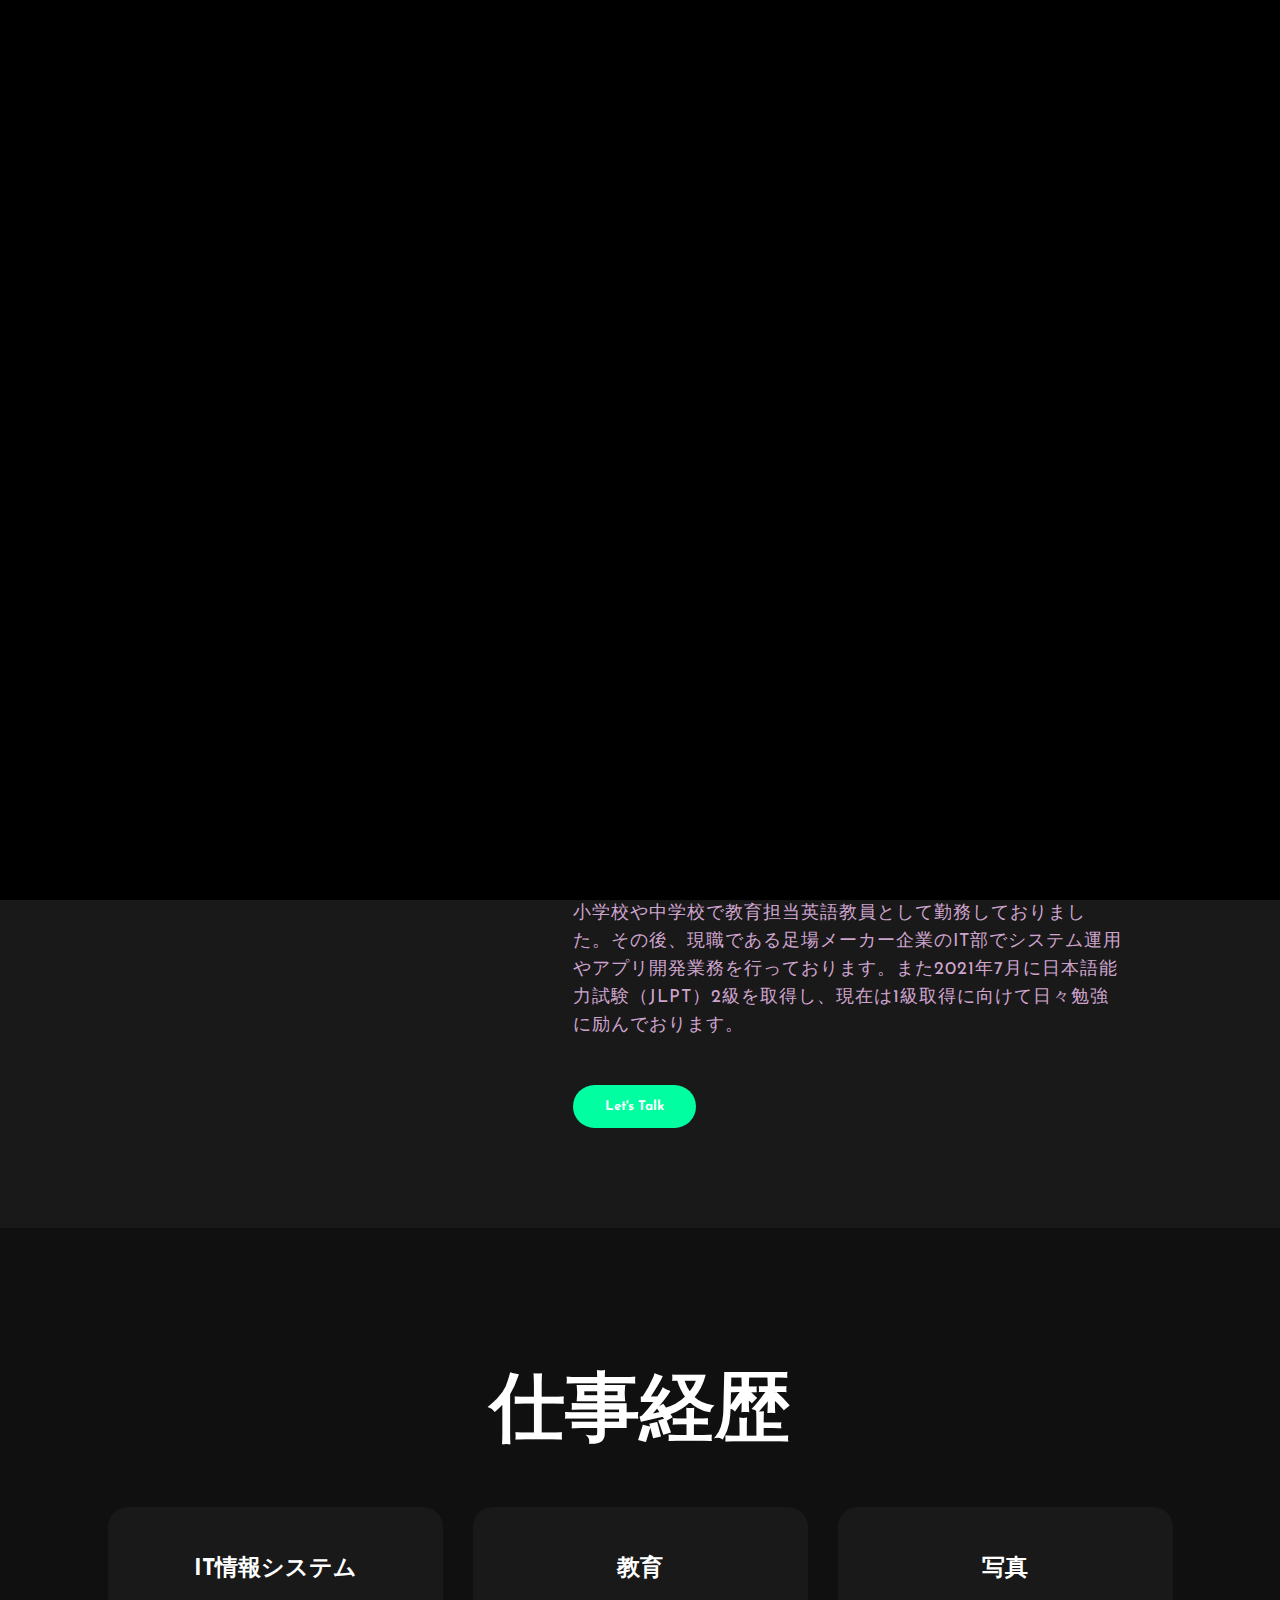
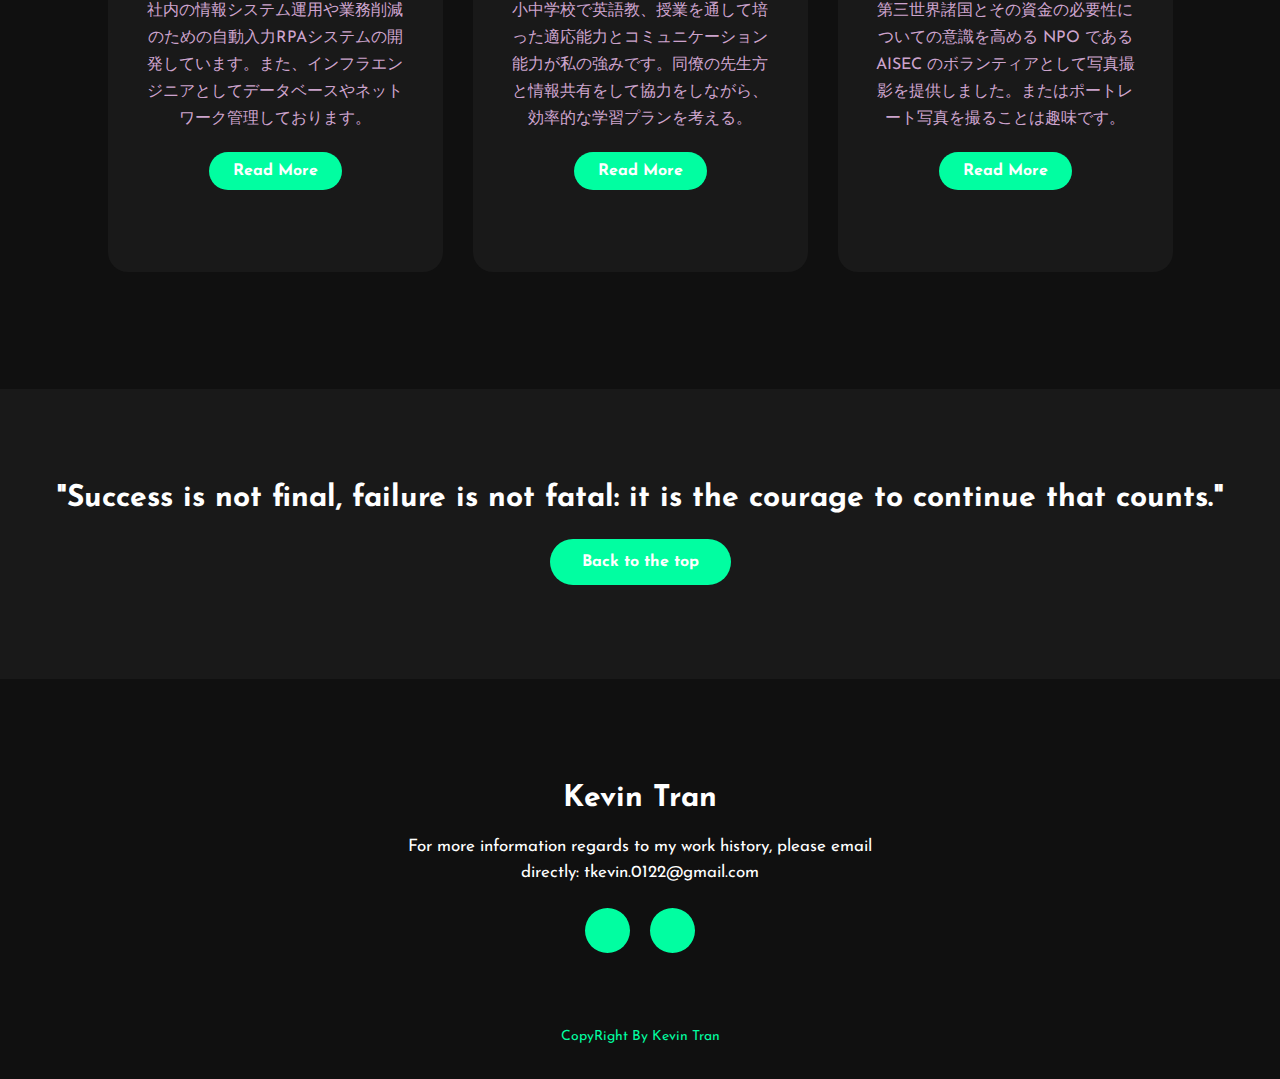
==== indexjp.html @ 2276c2dc "Add files via upload" ====
<!DOCTYPE html>
<html>
<head>
	<title>Portfolio website</title>
	<link rel="stylesheet" type="text/css" href="css/style.css">

	<link rel="preconnect" href="https://fonts.gstatic.com">
  <link href="https://fonts.googleapis.com/css2?family=Josefin+Sans:ital,wght@0,100;0,200;0,300;0,400;0,500;0,600;0,700;1,100;1,200;1,300;1,400;1,500;1,600;1,700&display=swap" rel="stylesheet">

  <link rel="stylesheet" href="https://cdnjs.cloudflare.com/ajax/libs/font-awesome/5.15.3/css/all.min.css" integrity="sha512-iBBXm8fW90+nuLcSKlbmrPcLa0OT92xO1BIsZ+ywDWZCvqsWgccV3gFoRBv0z+8dLJgyAHIhR35VZc2oM/gI1w==" crossorigin="anonymous" referrerpolicy="no-referrer" />

</head>
<body>
	<!----hero Section start---->
	<div class = "loader_bg">
		<div class ="loader"></div></div>
	<div class="hero">
		<nav>
			<h2 class="logo">Portfolio<span>lio</span></h2>
			<ul>
				<li><a href="#">ホーム</a></li>
				<li><a href="#about">プロフィール</a></li>
				<li><a href="#service">仕事経歴</a></li>
				<li><a href="#">ポートフォリオ</a></li>
				<li><a href="./contactjp.html">問い合わせ</a></li>
			</ul>
			<a href="./index.html" class="btn">English</a>
		</nav>

		<div class="content">
			<h1>ケビン <span>トラン</span></h1>
			<h4></h4>
			<h3>元ネットワークインフラ、WebやRPAエンジニア。</h3>
			<!-- <div class="newslatter">
				<form>
					<input type="email" name="email" id="mail" placeholder="Enter Your Email">
					<input type="submit" name="submit" value="Lets Start">
				</form>
			</div> -->
		</div>
	</div>

	<!----About section start---->
	<section class="about">
		<section id = "about">
		<div class="main">
			<img src="img/2.jpg">
			<div class="about-text">
				<h2>プロフィール</h2>
				<h5>開発者 <span>とデザイナー</span></h5>
				<p>オーストラリアでシドニー工科大学在学中に2年間IT会社のチームメンバーの一員としてシステム管理の仕事をしておりました。大学卒業後の2017年に日本へ移住し、約５年間大阪市内の小学校や中学校で教育担当英語教員として勤務しておりました。その後、現職である足場メーカー企業のIT部でシステム運用やアプリ開発業務を行っております。また2021年7月に日本語能力試験（JLPT）2級を取得し、現在は1級取得に向けて日々勉強に励んでおります。</p>
				<button type="button">Let's Talk</button>
				</div>
			</div>
		</section>
	</section>

	<!-----service section start----------->
	<div class="service">
		<section id = "service">
		<div class="title">
			<h2>仕事経歴</h2>
		</div>

		<div class="box">
			<div class="card">
				<i class="fas fa-bars"></i>
				<h5>IT情報システム</h5>
				<div class="pra">
					<p>社内の情報システム運用や業務削減のための自動入力RPAシステムの開発しています。また、インフラエンジニアとしてデータベースやネットワーク管理しております。</p>

					<p style="text-align: center;">
						<a class="button" href="#">Read More</a>
					</p>
				</div>
			</div>

			<div class="card">
				<i class="far fa-user"></i>
				<h5>教育</h5>
				<div class="pra">
					<p>小中学校で英語教、授業を通して培った適応能力とコミュニケーション能力が私の強みです。同僚の先生方と情報共有をして協力をしながら、効率的な学習プランを考える。</p>

					<p style="text-align: center;">
						<a class="button" href="#">Read More</a>
					</p>
				</div>
			</div>

			<div class="card">
				<i class="fas fa-camera"></i>
				<h5>写真</h5>
				<div class="pra">
					<p>第三世界諸国とその資金の必要性についての意識を高める NPO である AISEC のボランティアとして写真撮影を提供しました。またはポートレート写真を撮ることは趣味です。</p>

					<p style="text-align: center;">
						<a class="button" href="#">Read More</a>
					</p>
				</div>
			</div>
		</div>
		</section>
	</div>

	<!------Contact Me------>
	<div class="contact-me">
		<p>"Success is not final, failure is not fatal: it is the courage to continue that counts."</p>
		<a class="button-two" href="#">Back to the top</a>
	</div>

	<!------footer start--------->
	<footer>
		<p>Kevin Tran</p>
		<p>For more information regards to my work history, please email directly: tkevin.0122@gmail.com</p>
		<div class="social">
			<a href="https://www.instagram.com/kevinidles/?hl=en"><i class="fab fa-instagram"></i></a>
			<a href="https://www.linkedin.com/in/kevin-tran-0b7322203/"><i class="fab fa-linkedin"></i></a>
		</div>
		<p class="end">CopyRight By Kevin Tran</p>
	</footer>
	<script src="https://cdnjs.cloudflare.com/ajax/libs/jquery/3.4.1/jquery.min.js"></script>
		<script>
				setTimeout(function(){
						$('.loader_bg').fadeToggle();
				}, 1500);
		</script>
</body>
</html>
---- css/style.css ----
*{
	padding: 0;
	margin: 0;
	font-family: 'Josefin Sans', sans-serif;
	box-sizing: border-box;

}

.loader_bg{
    position: fixed;
    z-index: 999999;
    background: #000000;
    width: 100%;
    height: 100%;
}
.loader{
    border: 0 solid transparent;
    border-radius: 50%;
    width: 150px;
    height: 150px;
    position: absolute;
    top: calc(50vh - 75px);
    left: calc(50vw - 75px);
}
.loader:before, .loader:after{
    content: '';
    border: 1em solid #01FEA1;
    border-radius: 50%;
    width: inherit;
    height: inherit;
    position: absolute;
    top: 0;
    left: 0;
    animation: loader 2s linear infinite;
    opacity: 0;
}
.loader:before{
    animation-delay: .5s;
}
@keyframes loader{
    0%{
        transform: scale(0);
        opacity: 0;
    }
    50%{
        opacity: 1;
    }
    100%{
        transform: scale(1);
        opacity: 0;
    }
}




/* ///// inputs /////*/
@import url(https://fonts.googleapis.com/css?family=Montserrat:400,700);

body { background:rgb(30,30,40); }
form { max-width:420px; margin:50px auto; }

.feedback-input {
  color:white;
  font-family: Helvetica, Arial, sans-serif;
  font-weight:500;
  font-size: 18px;
  border-radius: 5px;
  line-height: 22px;
  background-color: transparent;
  border:2px solid #01FEA1;
  transition: all 0.3s;
  padding: 13px;
  margin-bottom: 15px;
  width:100%;
  box-sizing: border-box;
  outline:0;
}

.feedback-input:focus { border:2px solid #CC4949; }

textarea {
  height: 150px;
  line-height: 150%;
  resize:vertical;
}

[type="submit"] {
  font-family: 'Montserrat', Arial, Helvetica, sans-serif;
  width: 100%;
  background:#01FEA1;
  border-radius:5px;
  border:0;
  cursor:pointer;
  color:white;
  font-size:24px;
  padding-top:10px;
  padding-bottom:10px;
  transition: all 0.3s;
  margin-top:-4px;
  font-weight:700;
}
[type="submit"]:hover { background:#000000; }



.hero{
	height: 60vh;
	width: 100%;
	background-size: 50%;
	background-position: 90% 80%;
	background-color: black;
	/*background-image: url(../img/background.jpg) ;
	background-repeat: no-repeat;*/
}

.hero2{
	height: 20vh;
	width: 100%;
	background-size: 10%;
	background-position: 90% 80%;
	background-color: black;
	/*background-image: url(../img/background.jpg) ;
	background-repeat: no-repeat;*/
}

html{
	scroll-behavior: smooth;


}


nav{
	display: flex;
	align-items: center;
	justify-content: space-between;
	padding-top: 10px;
	padding-left: 8%;
	padding-right: 8%;
}
.logo{
	color: white;
	font-size: 50px;
	letter-spacing: 1px;
	cursor: pointer;
}
span{
	color: #01FEA1;
}
nav ul li{
	list-style-type: none;
	display: inline-block;
	padding: 10px 35px;
}
nav ul li a{
	color: white;
	text-decoration: none;
	font-weight: bold;
	text-transform: capitalize;
	font-size: 30px;
}
nav ul li a:hover{
	color: #01FEA1;
	transition: .4s;
}
.btn{
	background-color:#01FEA1;
	color: white;
	text-decoration: none;
	border: 2px solid transparent;
	font-weight: bold;
	padding: 10px 25px;
	border-radius: 30px;
	transition: transform .4s;
}
.btn:hover{
	transform: scale(1.2);
}
.content{
	position: absolute;
	top: 40%;
	left:8%;
	transform: translateY(-50%);
}
h1{
	color: white;
	margin: 40px 0px 20px;
	font-size: 40spx;
}
h3{
	color: white;
	font-size: 25px;
	margin-bottom: 50px;
}
h4{
	color: #01FEA1;
	letter-spacing: 2px;
	font-size: 40px;
}
.newslatter form{
	width: 380px;
	max-width: 100%;
	position: relative;
}
.newslatter form input:first-child{
	display: inline-block;
	width: 100%;
	padding: 14px 130px 14px 15px;
	border: 2px solid #01FEA1;
	outline: none;
	border-radius: 30px;
}
.newslatter form input:last-child{
	position: absolute;
	display: inline-block;
	outline: none;
	border: none;
	padding: 10px 30px;
	border-radius: 30px;
	background-color:#01FEA1;
	color: white;
	box-shadow: 0px 0px 5px #000, 0px 0px 15px #858585;
	top: 6px;
	right: 6px;
}

.about{
	width: 100%;
	padding: 100px 0px;
	background-color: #191919;
}
.about img{
	height: auto;
	width: 250px;
	border-radius: 50%;
}
.about-text{
	width: 550px;
}
.main{
	width: 1130px;
	max-width: 95%;
	margin: 0 auto;
	display: flex;
	align-items: center;
	justify-content: space-around;
}
.about-text h2{
	color: white;
	font-size: 75px;
	text-transform: capitalize;
	margin-bottom: 20px;
}
.about-text h5{
	color: white;
	letter-spacing: 2px;
	font-size: 22px;
	margin-bottom: 25px;
	text-transform: capitalize;
}
.about-text p{
	color: #fcfc;
	letter-spacing: 1px;
	line-height: 28px;
	font-size: 18px;
	margin-bottom: 45px;
}
button{
	background-color:#01FEA1;
	color: white;
	text-decoration: none;
	border: 2px solid transparent;
	font-weight: bold;
	padding: 13px 30px;
	border-radius: 30px;
	transition: .4s;
}
button:hover{
	background-color: transparent;
	border: 2px solid #01FEA1;
	cursor: pointer;
}

.service{
	background: #101010;
	width: 100%;
	padding: 100px 0px;
}
.title h2{
	color: white;
	font-size: 75px;
	width: 1130px;
	margin: 30px auto;
	text-align: center;
}
.box{
	display: flex;
	justify-content: center;
	align-items: center;
	min-height: 400px;
}
.card{
	height: 365px;
	width: 335px;
	padding: 20px 35px;
	background: #191919;
	border-radius: 20px;
	margin: 15px;
	position: relative;
	overflow: hidden;
	text-align: center;
}
.card i{
	font-size: 50px;
	display: block;
	text-align: center;
	margin: 25px 0px;
	color: #01FEA1;

}
h5{
	color: white;
	font-size: 23px;
	margin-bottom: 15px;
}
.pra p{
	color: #fcfc;
	font-size: 16px;
	line-height: 27px;
	margin-bottom: 25px;
}
.card .button{
	background-color:#01FEA1;
	color: white;
	text-decoration: none;
	border: 2px solid transparent;
	font-weight: bold;
	padding: 9px 22px;
	border-radius: 30px;
	transition: .4s;
}
.card .button:hover{
	background-color: transparent;
	border: 2px solid #01FEA1;
	cursor: pointer;
}
.contact-me{
	width: 100%;
	height: 290px;
	background: #191919;
	display: flex;
	align-items: center;
	flex-direction: column;
	justify-content: center;
}
.contact-me p{
	color: white;
	font-size: 30px;
	font-weight: bold;
	margin-bottom: 25px;
}
.contact-me .button-two{
	background-color:#01FEA1;
	color: white;
	text-decoration: none;
	border: 2px solid transparent;
	font-weight: bold;
	padding: 13px 30px;
	border-radius: 30px;
	transition: .4s;
}
.contact-me .button-two:hover{
	background-color: transparent;
	border: 2px solid #01FEA1;
	cursor: pointer;
}
footer{
	position: relative;
	width: 100%;
	height: 400px;
	background: #101010;
	display: flex;
	flex-direction: column;
	align-items: center;
	justify-content: center;
}
footer p:nth-child(1){
	font-size: 30px;
	color: white;
	margin-bottom: 20px;
	font-weight: bold;
}
footer p:nth-child(2){
	color: white;
	font-size: 17px;
	width: 500px;
	text-align: center;
	line-height: 26px;
}
.social{
	display: flex;
}
.social a{
	width: 45px;
	height: 45px;
	display: flex;
	align-items: center;
	justify-content: center;
	background:  #01FEA1;
	border-radius: 50%;
	margin: 22px 10px;
	color: white;
	text-decoration: none;
	font-size: 20px;
}
.social a:hover{
	transform: scale(1.3);
	transition: .3s;
}
.end{
	position: absolute;
	color:#01FEA1;
	bottom: 35px;
	font-size: 14px;
}
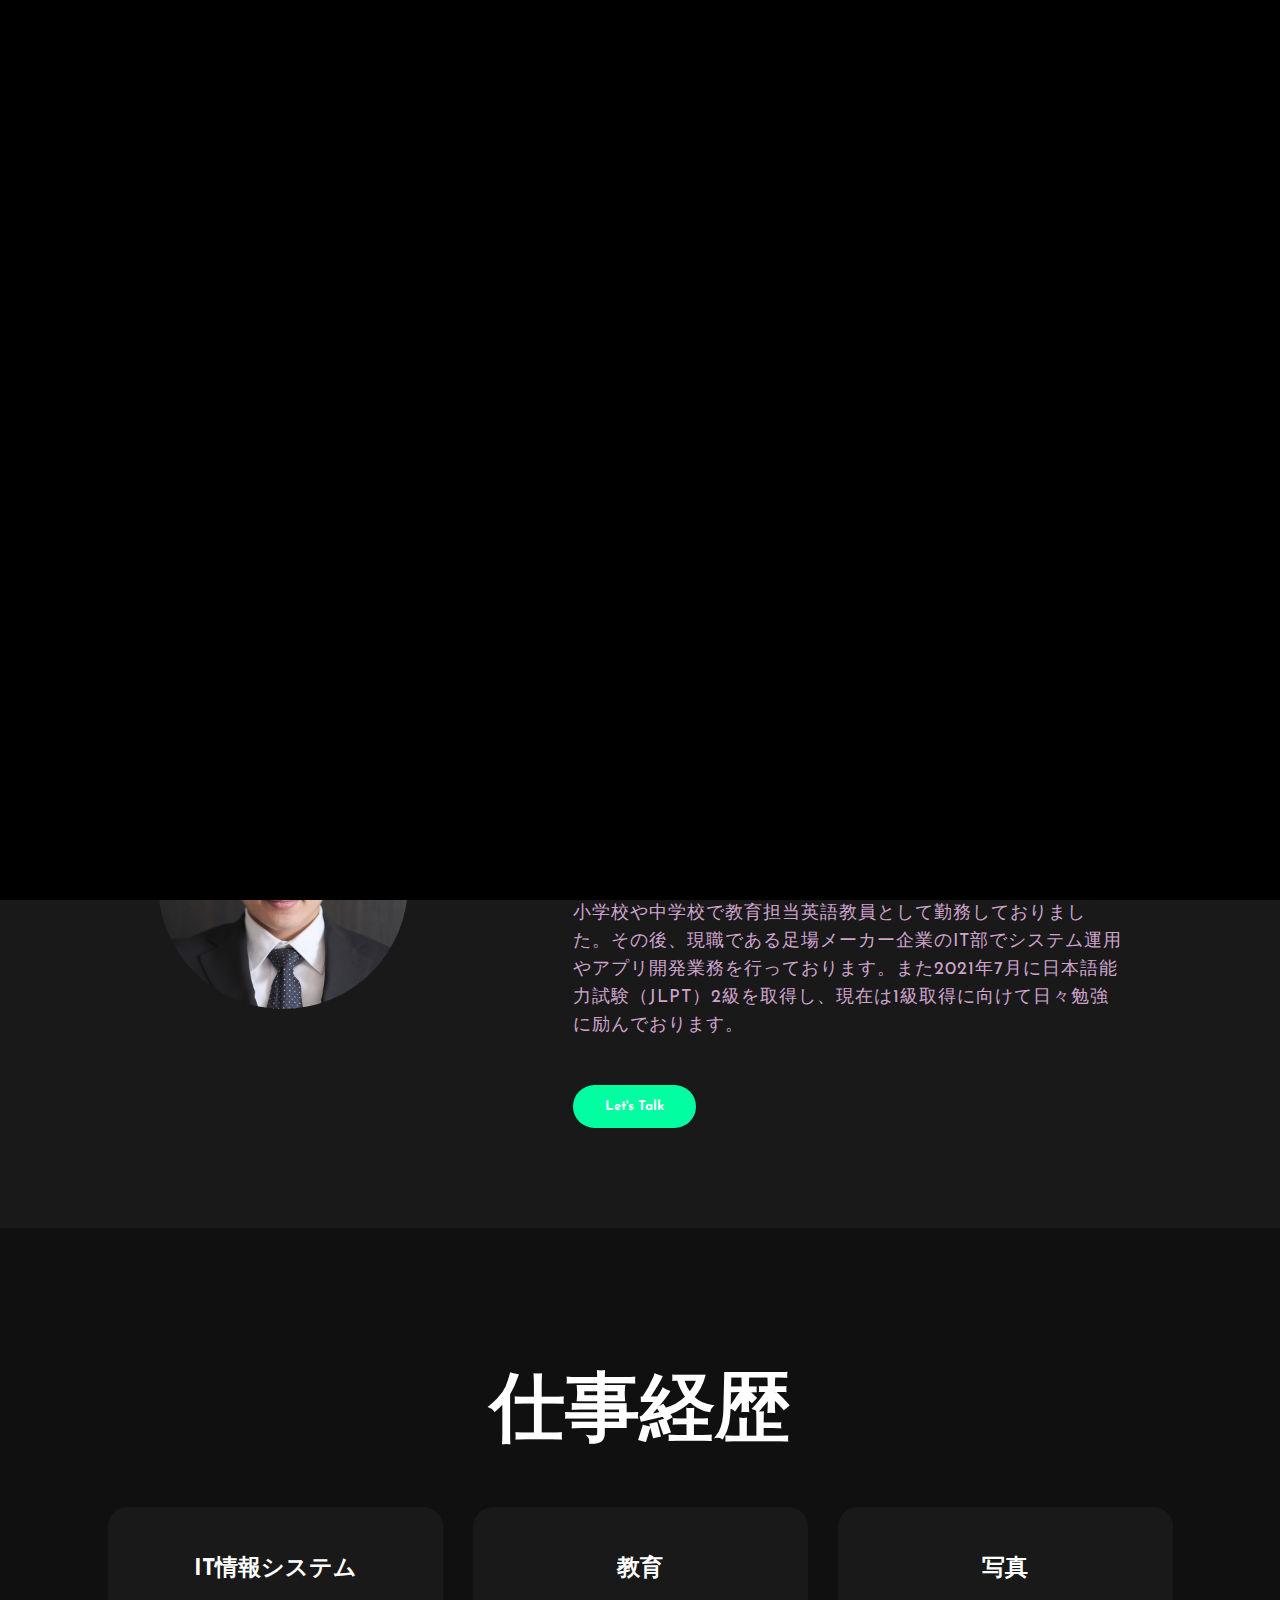
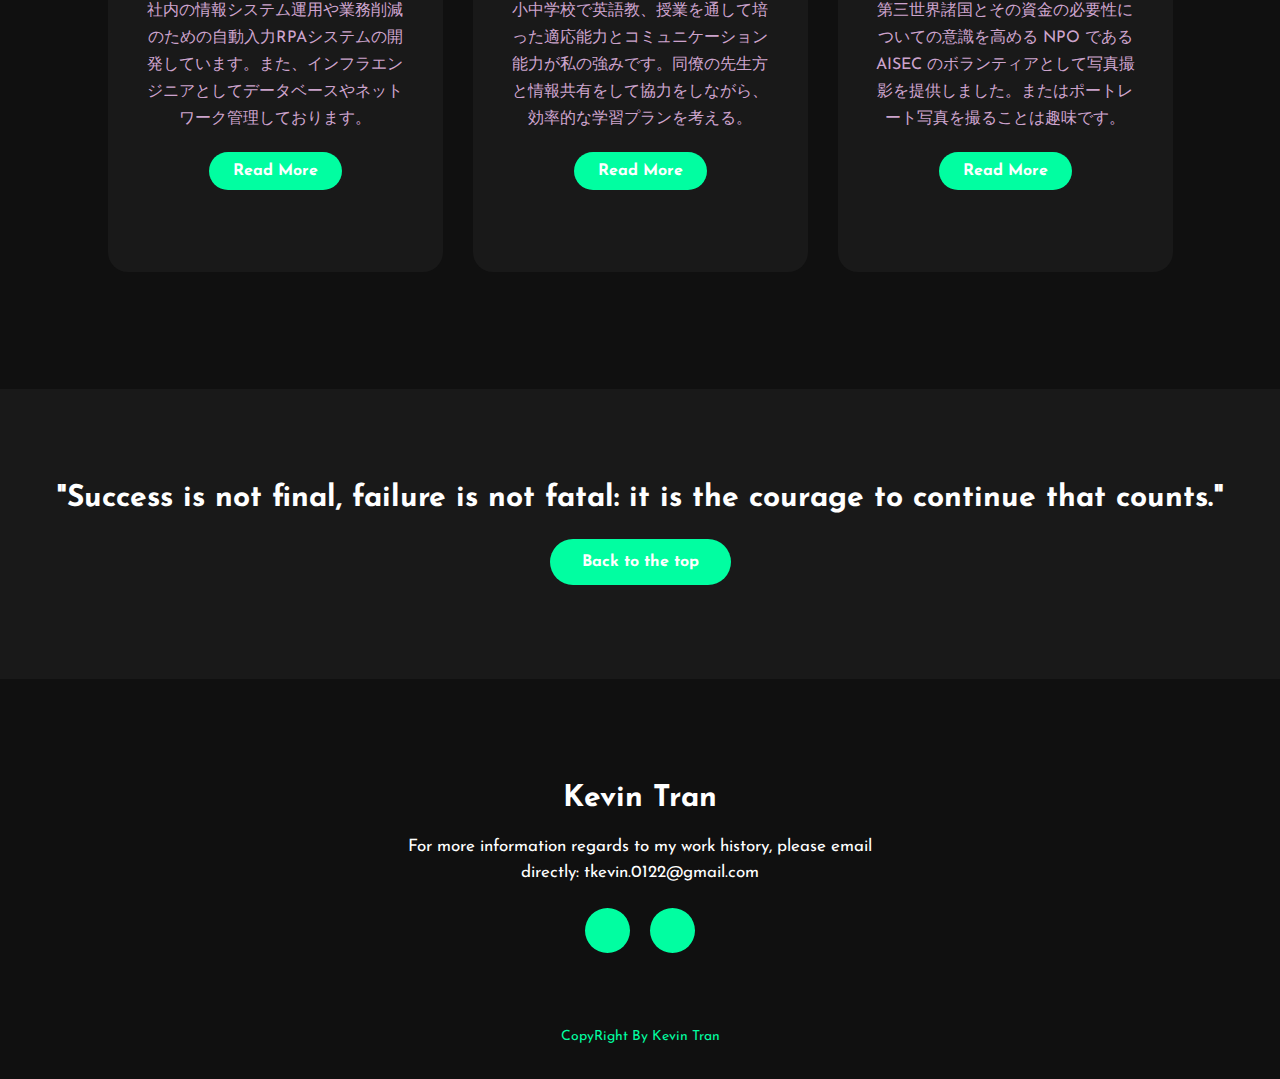
==== commit 85e09e6e: "Update indexjp.html" ====
--- a/indexjp.html
+++ b/indexjp.html
@@ -44,7 +44,7 @@
 	<section class="about">
 		<section id = "about">
 		<div class="main">
-			<img src="img/2.jpg">
+			<img src="./img/2.JPG">
 			<div class="about-text">
 				<h2>プロフィール</h2>
 				<h5>開発者 <span>とデザイナー</span></h5>
